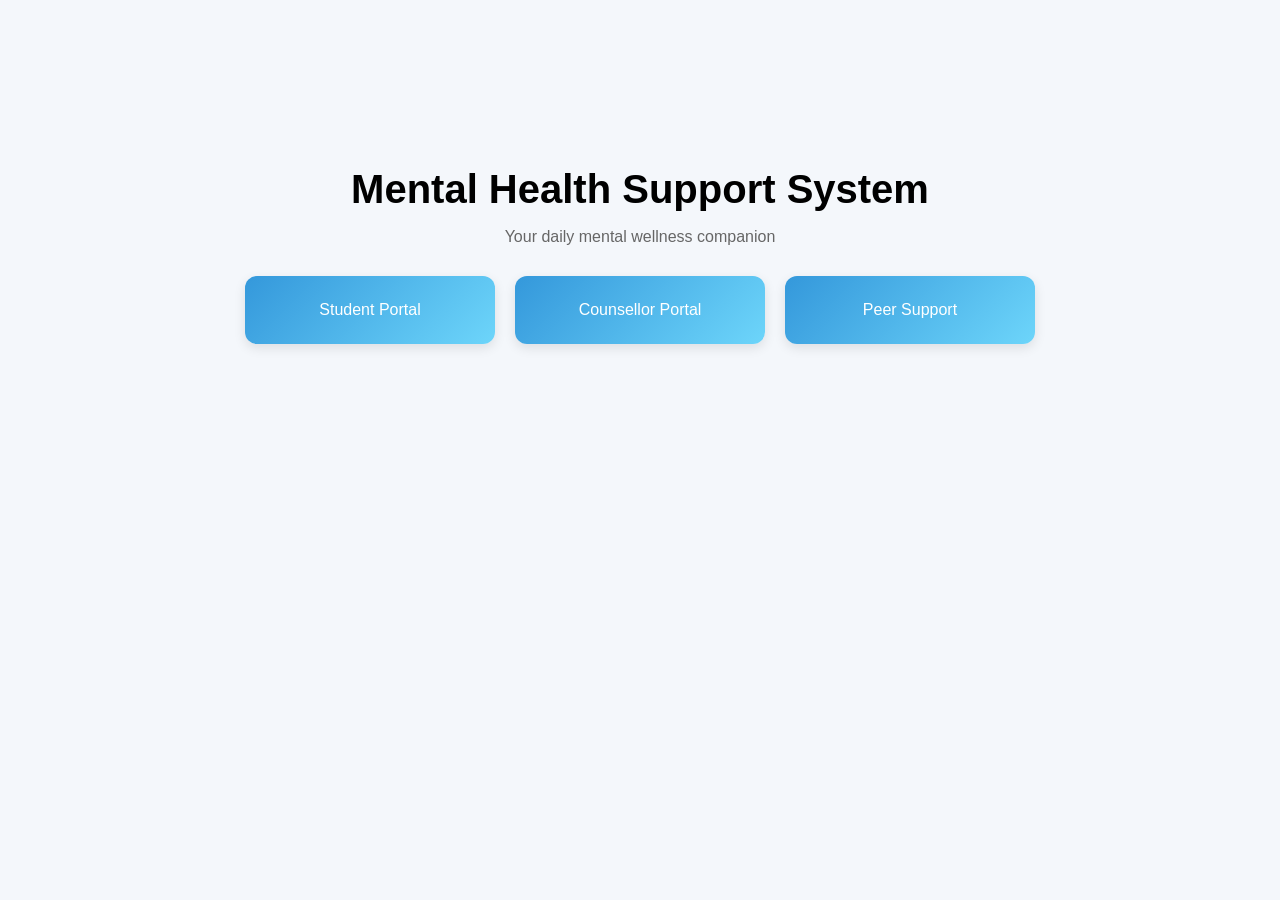
==== index.html @ 4d703967 "Add frontend files" ====
<!DOCTYPE html>
<html>
<head>
    <title>Mental Health App</title>
    <link rel="stylesheet" href="style.css">
</head>

<body>

<div class="main center">

    <h1 style="font-size:40px;">Mental Health Support System</h1>
<p class="subtext">Your daily mental wellness companion</p>

    <div class="cards">
        <a href="student.html" class="card">Student Portal</a>
        <a href="counsellor.html" class="card">Counsellor Portal</a>
        <a href="peer.html" class="card">Peer Support</a>
    </div>

</div>

</body>
</html>
---- style.css ----
/* Reset */
body {
    margin: 0;
    font-family: 'Segoe UI', sans-serif;
    background: #f4f7fb;
}

/* Layout */
.container {
    display: flex;
}

.main {
    flex: 1;
    padding: 40px;
}

/* Sidebar */
.sidebar {
    width: 240px;
    background: linear-gradient(180deg, #1f2d3d, #34495e);
    color: white;
    height: 100vh;
    padding: 25px;
}

.sidebar h2 {
    margin-bottom: 30px;
}

.sidebar ul {
    list-style: none;
    padding: 0;
}

.sidebar li {
    margin: 15px 0;
}

.sidebar a {
    text-decoration: none;
    color: white;
    transition: 0.3s;
}

.sidebar a:hover {
    color: #1abc9c;
}

/* Center Page */
.center {
    text-align: center;
    margin-top: 100px;
}

/* Cards */
.cards {
    display: flex;
    gap: 20px;
    justify-content: center;
    margin: 30px 0;
}

.card {
    background: linear-gradient(135deg, #3498db, #6dd5fa);
    color: white;
    padding: 25px;
    border-radius: 12px;
    text-decoration: none;
    width: 200px;
    text-align: center;
    box-shadow: 0 4px 12px rgba(0,0,0,0.1);
    transition: 0.3s;
}

.card:hover {
    transform: translateY(-5px);
}

/* Dashboard Cards */
.card h3 {
    margin-bottom: 10px;
}

.card p {
    font-size: 22px;
    font-weight: bold;
}

.post button {
    margin-right: 10px;
    margin-top: 5px;
}

/* Table */
table {
    width: 100%;
    border-collapse: collapse;
    margin-top: 20px;
    background: white;
    border-radius: 10px;
    overflow: hidden;
}

th {
    background: #3498db;
    color: white;
}

td, th {
    padding: 12px;
    text-align: center;
}

tr:nth-child(even) {
    background: #f9f9f9;
}

tr:hover {
    background: #eef5ff;
}

/* Forms */
.form-group {
    margin-bottom: 20px;
}

input, textarea {
    width: 350px;
    padding: 10px;
    margin-top: 5px;
    border-radius: 6px;
    border: 1px solid #ccc;
    outline: none;
}

input:focus, textarea:focus {
    border-color: #3498db;
}

/* Buttons */
button {
    background: linear-gradient(135deg, #1abc9c, #16a085);
    color: white;
    padding: 10px 18px;
    border: none;
    border-radius: 6px;
    cursor: pointer;
    transition: 0.3s;
}

button:hover {
    transform: scale(1.05);
}

/* Headings */
h1 {
    margin-bottom: 10px;
}

.subtext {
    color: #666;
}

/* Peer Post */
.post {
    background: linear-gradient(135deg, #6dd5fa, #2980b9);
    color: white;
    padding: 15px;
    border-radius: 10px;
    margin-top: 15px;
}
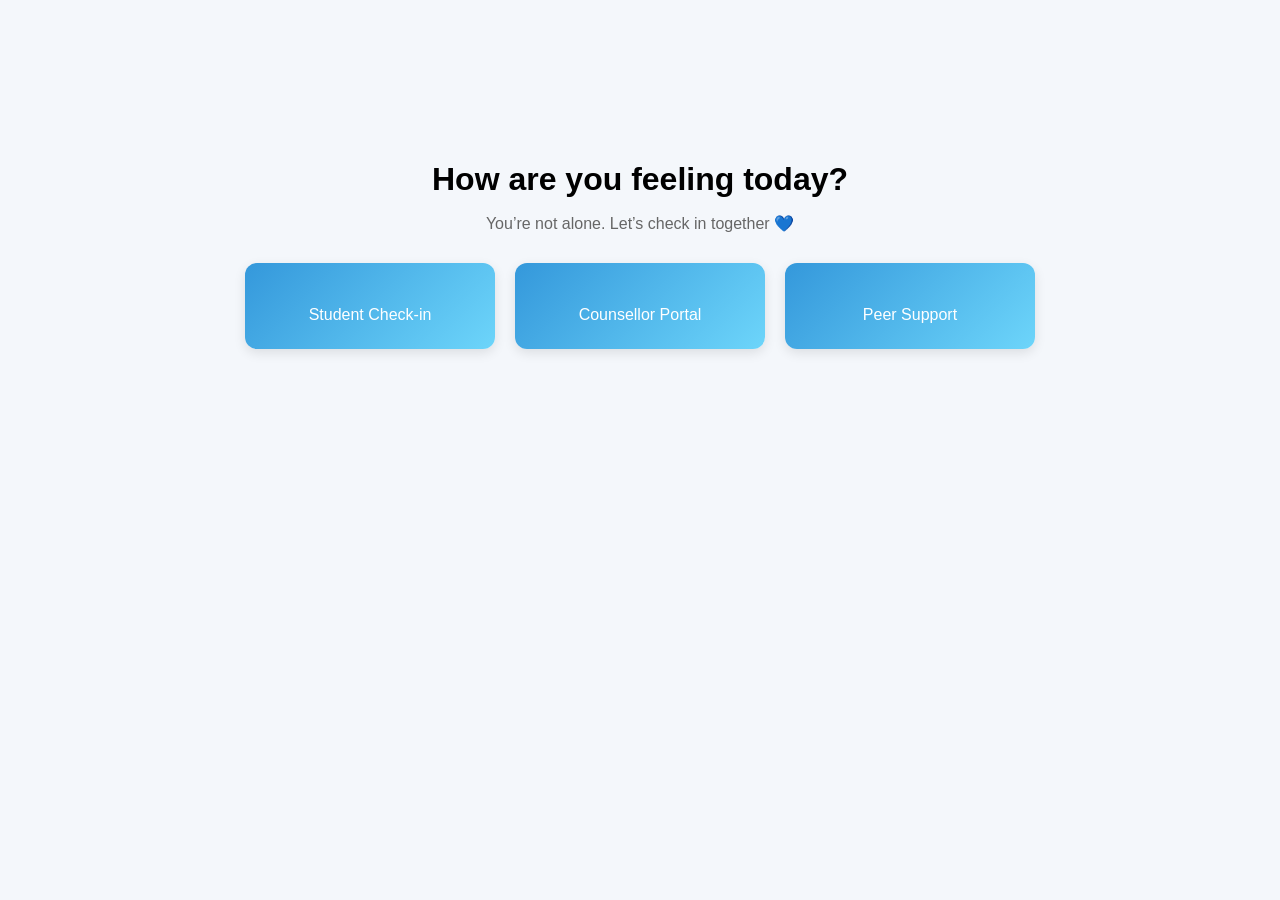
==== commit b807fb81: "Update index.html" ====
--- a/index.html
+++ b/index.html
@@ -9,16 +9,22 @@
 
 <div class="main center">
 
-    <h1 style="font-size:40px;">Mental Health Support System</h1>
-<p class="subtext">Your daily mental wellness companion</p>
+    <h1>How are you feeling today?</h1>
+    <p class="subtext">You’re not alone. Let’s check in together 💙</p>
 
     <div class="cards">
-        <a href="student.html" class="card">Student Portal</a>
-        <a href="counsellor.html" class="card">Counsellor Portal</a>
-        <a href="peer.html" class="card">Peer Support</a>
+        <a href="student.html" class="card">
+            <br>Student Check-in
+        </a>
+        <a href="counsellor.html" class="card">
+            <br>Counsellor Portal
+        </a>
+        <a href="peer.html" class="card">
+            <br>Peer Support
+        </a>
     </div>
 
 </div>
 
 </body>
-</html>+</html>
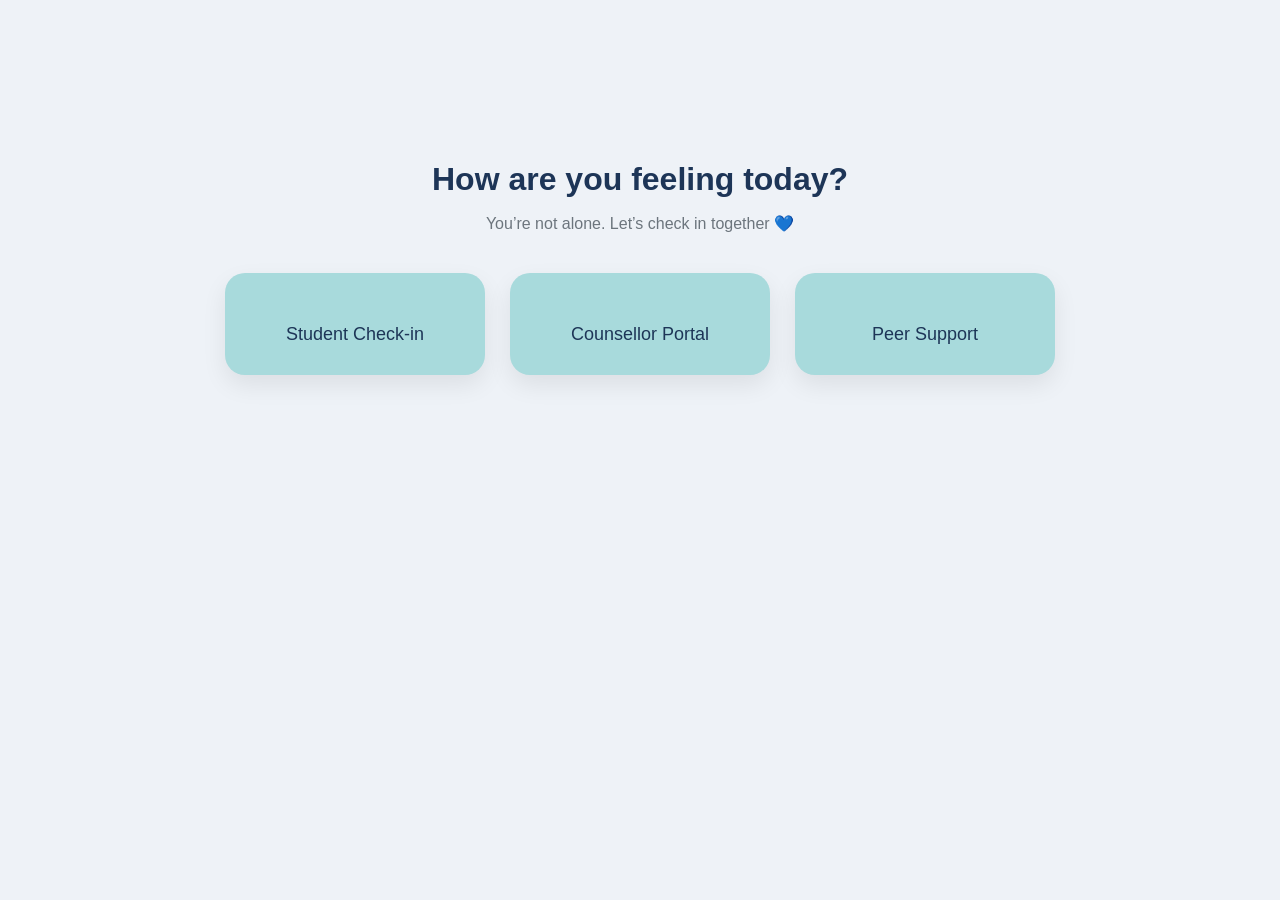
==== commit 20465f63: "Update index.html" ====
--- a/index.html
+++ b/index.html
@@ -13,15 +13,17 @@
     <p class="subtext">You’re not alone. Let’s check in together 💙</p>
 
     <div class="cards">
-        <a href="student.html" class="card">
-            <br>Student Check-in
-        </a>
-        <a href="counsellor.html" class="card">
-            <br>Counsellor Portal
-        </a>
-        <a href="peer.html" class="card">
-            <br>Peer Support
-        </a>
+<a href="login.html" class="card">
+    <br>Student Check-in
+</a>
+
+<a href="login.html" class="card">
+    <br>Counsellor Portal
+</a>
+
+<a href="login.html" class="card">
+    <br>Peer Support
+</a>
     </div>
 
 </div>
--- a/style.css
+++ b/style.css
@@ -1,8 +1,7 @@
-/* Reset */
 body {
     margin: 0;
     font-family: 'Segoe UI', sans-serif;
-    background: #f4f7fb;
+    background: #eef2f7;
 }
 
 /* Layout */
@@ -15,10 +14,10 @@
     padding: 40px;
 }
 
-/* Sidebar */
+/* Sidebar (kept, just softened) */
 .sidebar {
     width: 240px;
-    background: linear-gradient(180deg, #1f2d3d, #34495e);
+    background: linear-gradient(180deg, #5c7c8a, #8eaebd);
     color: white;
     height: 100vh;
     padding: 25px;
@@ -44,37 +43,49 @@
 }
 
 .sidebar a:hover {
-    color: #1abc9c;
+    color: #dff6f0;
 }
 
 /* Center Page */
 .center {
     text-align: center;
     margin-top: 100px;
+}
+
+/* Text */
+h1 {
+    margin-bottom: 10px;
+    color: #1d3557;
+}
+
+.subtext {
+    color: #6c757d;
+    font-size: 16px;
 }
 
 /* Cards */
 .cards {
     display: flex;
-    gap: 20px;
+    gap: 25px;
     justify-content: center;
-    margin: 30px 0;
+    margin: 40px 0;
 }
 
 .card {
-    background: linear-gradient(135deg, #3498db, #6dd5fa);
-    color: white;
-    padding: 25px;
-    border-radius: 12px;
+    background: #a8dadc;
+    color: #1d3557;
+    padding: 30px;
+    border-radius: 20px;
     text-decoration: none;
     width: 200px;
     text-align: center;
-    box-shadow: 0 4px 12px rgba(0,0,0,0.1);
+    font-size: 18px;
+    box-shadow: 0 10px 25px rgba(0,0,0,0.08);
     transition: 0.3s;
 }
 
 .card:hover {
-    transform: translateY(-5px);
+    transform: translateY(-8px);
 }
 
 /* Dashboard Cards */
@@ -87,23 +98,70 @@
     font-weight: bold;
 }
 
-.post button {
-    margin-right: 10px;
+/* Check-in Box */
+.checkin-box {
+    background: white;
+    padding: 30px;
+    border-radius: 20px;
+    width: 400px;
+    margin: auto;
+    box-shadow: 0 10px 30px rgba(0,0,0,0.08);
+}
+
+/* Forms */
+.form-group {
+    margin-bottom: 20px;
+}
+
+label {
+    display: block;
+    margin-top: 15px;
+    font-weight: 500;
+    color: #1d3557;
+}
+
+input, textarea {
+    width: 100%;
+    padding: 10px;
     margin-top: 5px;
-}
-
-/* Table */
+    border-radius: 8px;
+    border: 1px solid #ccc;
+    outline: none;
+}
+
+input:focus, textarea:focus {
+    border-color: #457b9d;
+}
+
+/* Buttons */
+button {
+    background: #457b9d;
+    color: white;
+    padding: 12px 20px;
+    border: none;
+    border-radius: 10px;
+    cursor: pointer;
+    margin-top: 20px;
+    font-size: 16px;
+    transition: 0.3s;
+}
+
+button:hover {
+    background: #1d3557;
+}
+
+/* Table (kept, softened) */
 table {
     width: 100%;
     border-collapse: collapse;
     margin-top: 20px;
     background: white;
-    border-radius: 10px;
+    border-radius: 12px;
     overflow: hidden;
 }
 
 th {
-    background: #3498db;
+    background: #457b9d;
     color: white;
 }
 
@@ -113,60 +171,56 @@
 }
 
 tr:nth-child(even) {
-    background: #f9f9f9;
+    background: #f5f7fa;
 }
 
 tr:hover {
-    background: #eef5ff;
-}
-
-/* Forms */
-.form-group {
-    margin-bottom: 20px;
-}
-
-input, textarea {
-    width: 350px;
-    padding: 10px;
-    margin-top: 5px;
-    border-radius: 6px;
-    border: 1px solid #ccc;
-    outline: none;
-}
-
-input:focus, textarea:focus {
-    border-color: #3498db;
-}
-
-/* Buttons */
-button {
-    background: linear-gradient(135deg, #1abc9c, #16a085);
-    color: white;
-    padding: 10px 18px;
-    border: none;
-    border-radius: 6px;
-    cursor: pointer;
-    transition: 0.3s;
-}
-
-button:hover {
-    transform: scale(1.05);
-}
-
-/* Headings */
-h1 {
+    background: #e6f0f7;
+}
+
+/* Peer Post (kept, softer tone) */
+.post {
+    background: #a8dadc;
+    color: #1d3557;
+    padding: 15px;
+    border-radius: 12px;
+    margin-top: 15px;
+}
+
+
+.dashboard .cards {
+    display: flex;
+    gap: 25px;
+    margin-top: 20px;
+}
+
+.dashboard .card {
+    flex: 1;
+    background: #ffffff;
+    color: #1d3557;
+    padding: 25px;
+    border-radius: 18px;
+    text-align: center;
+    box-shadow: 0 10px 25px rgba(0,0,0,0.08);
+}
+
+.dashboard .card h3 {
+    font-size: 16px;
     margin-bottom: 10px;
-}
-
-.subtext {
-    color: #666;
-}
-
-/* Peer Post */
-.post {
-    background: linear-gradient(135deg, #6dd5fa, #2980b9);
-    color: white;
-    padding: 15px;
-    border-radius: 10px;
-    margin-top: 15px;
-}+    color: #6c757d;
+}
+
+.dashboard .card p {
+    font-size: 28px;
+    font-weight: bold;
+    color: #457b9d;
+}
+
+/* Chart container */
+.chart-box {
+    background: white;
+    padding: 20px;
+    border-radius: 20px;
+    margin-top: 20px;
+    box-shadow: 0 10px 25px rgba(0,0,0,0.08);
+}
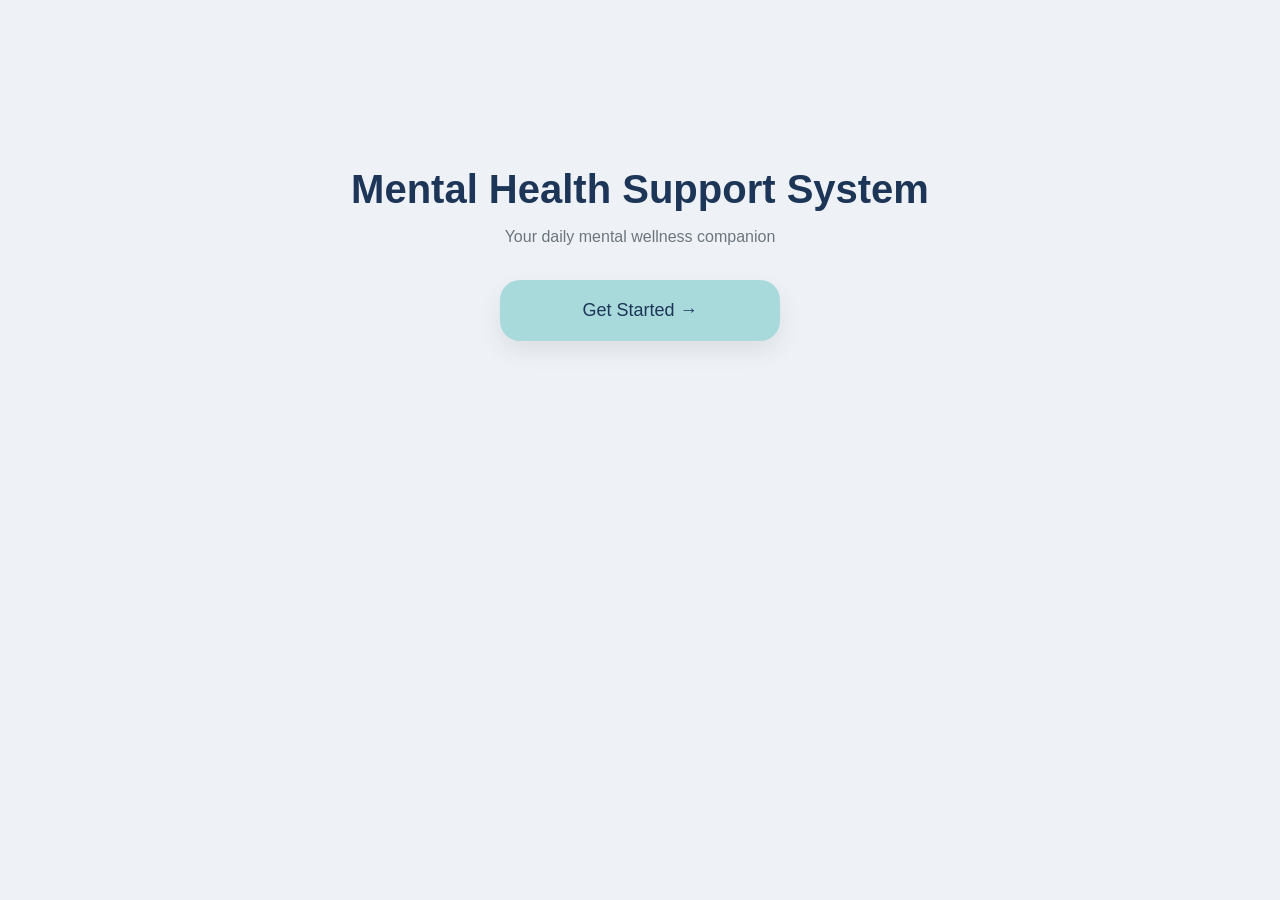
==== commit 686b8307: "Update index.html" ====
--- a/index.html
+++ b/index.html
@@ -9,22 +9,15 @@
 
 <div class="main center">
 
-    <h1>How are you feeling today?</h1>
-    <p class="subtext">You’re not alone. Let’s check in together 💙</p>
+    <h1 style="font-size:40px;">Mental Health Support System</h1>
+    <p class="subtext">Your daily mental wellness companion</p>
 
-    <div class="cards">
-<a href="login.html" class="card">
-    <br>Student Check-in
-</a>
+    <br>
 
-<a href="login.html" class="card">
-    <br>Counsellor Portal
-</a>
-
-<a href="login.html" class="card">
-    <br>Peer Support
-</a>
-    </div>
+    <!-- 🔐 GO TO LOGIN -->
+    <a href="login.html" class="card" style="text-decoration:none; padding:20px 40px; display:inline-block;">
+        Get Started →
+    </a>
 
 </div>
 
